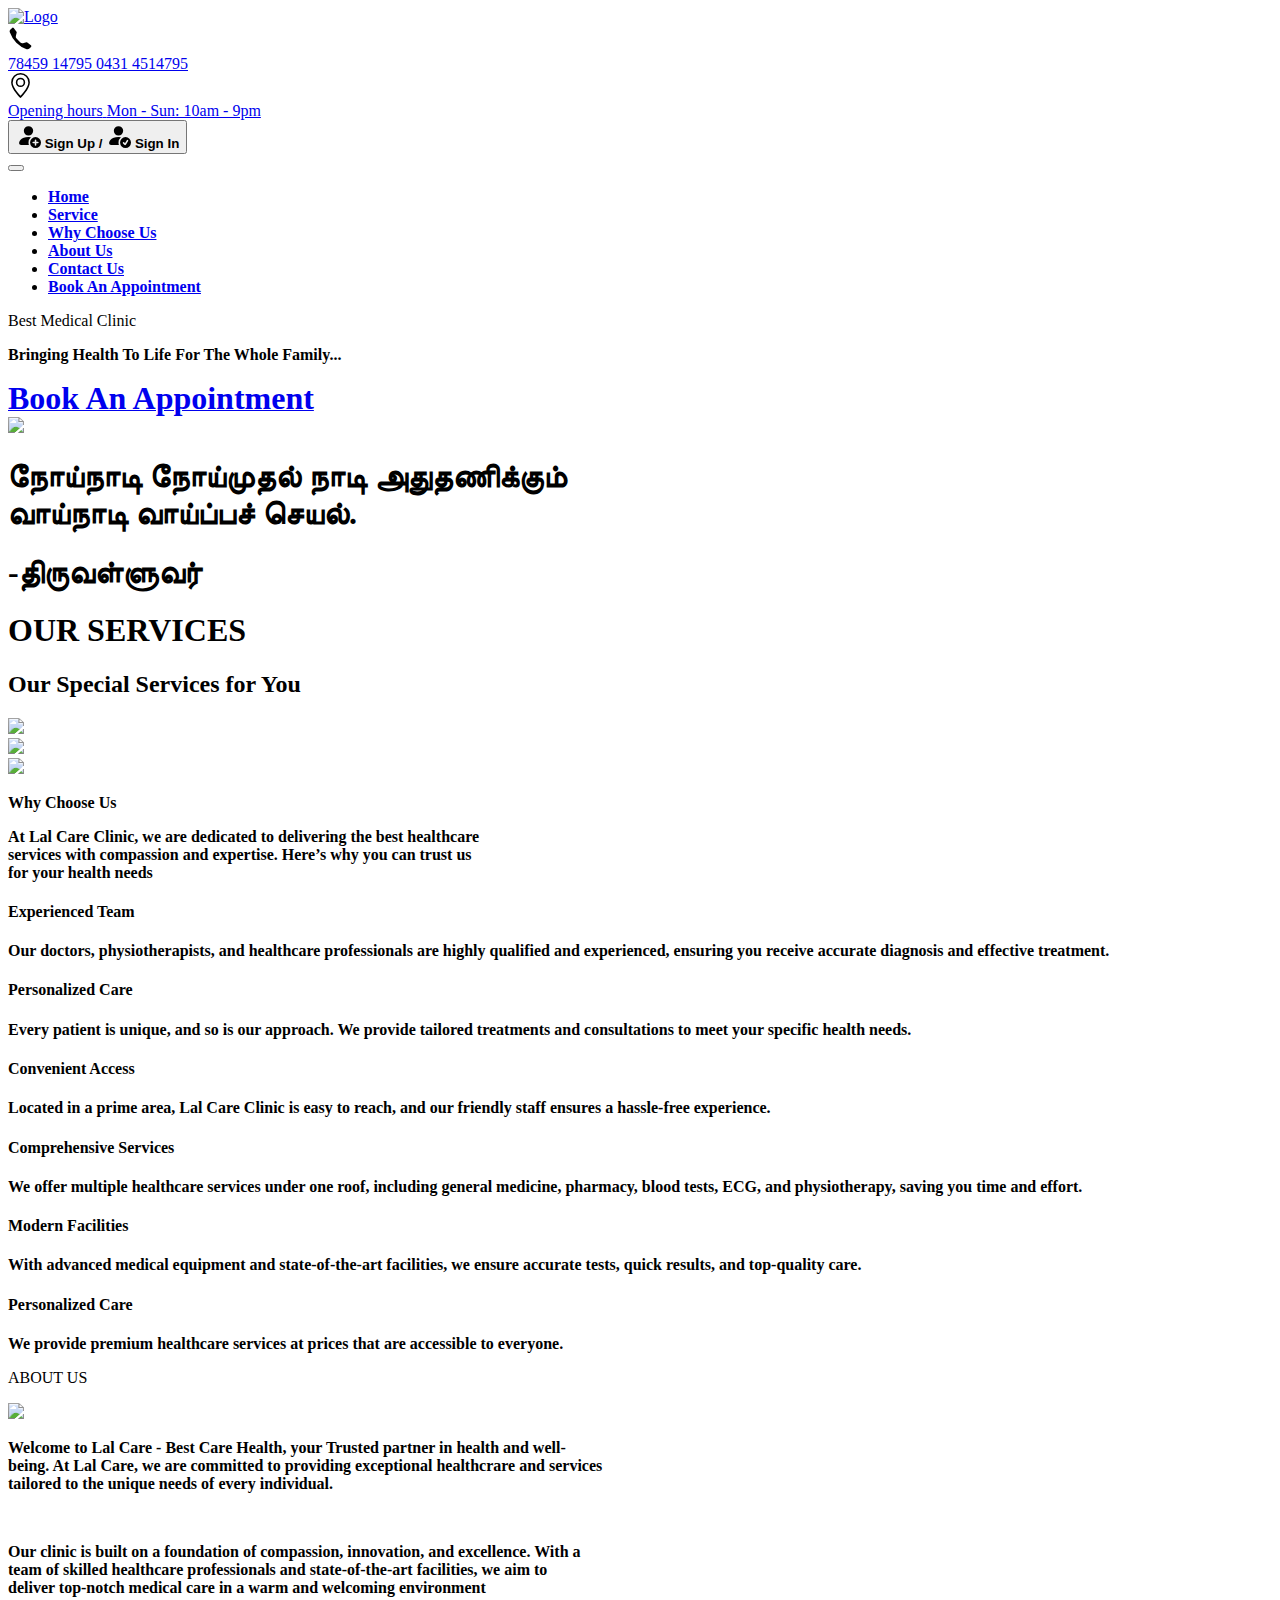
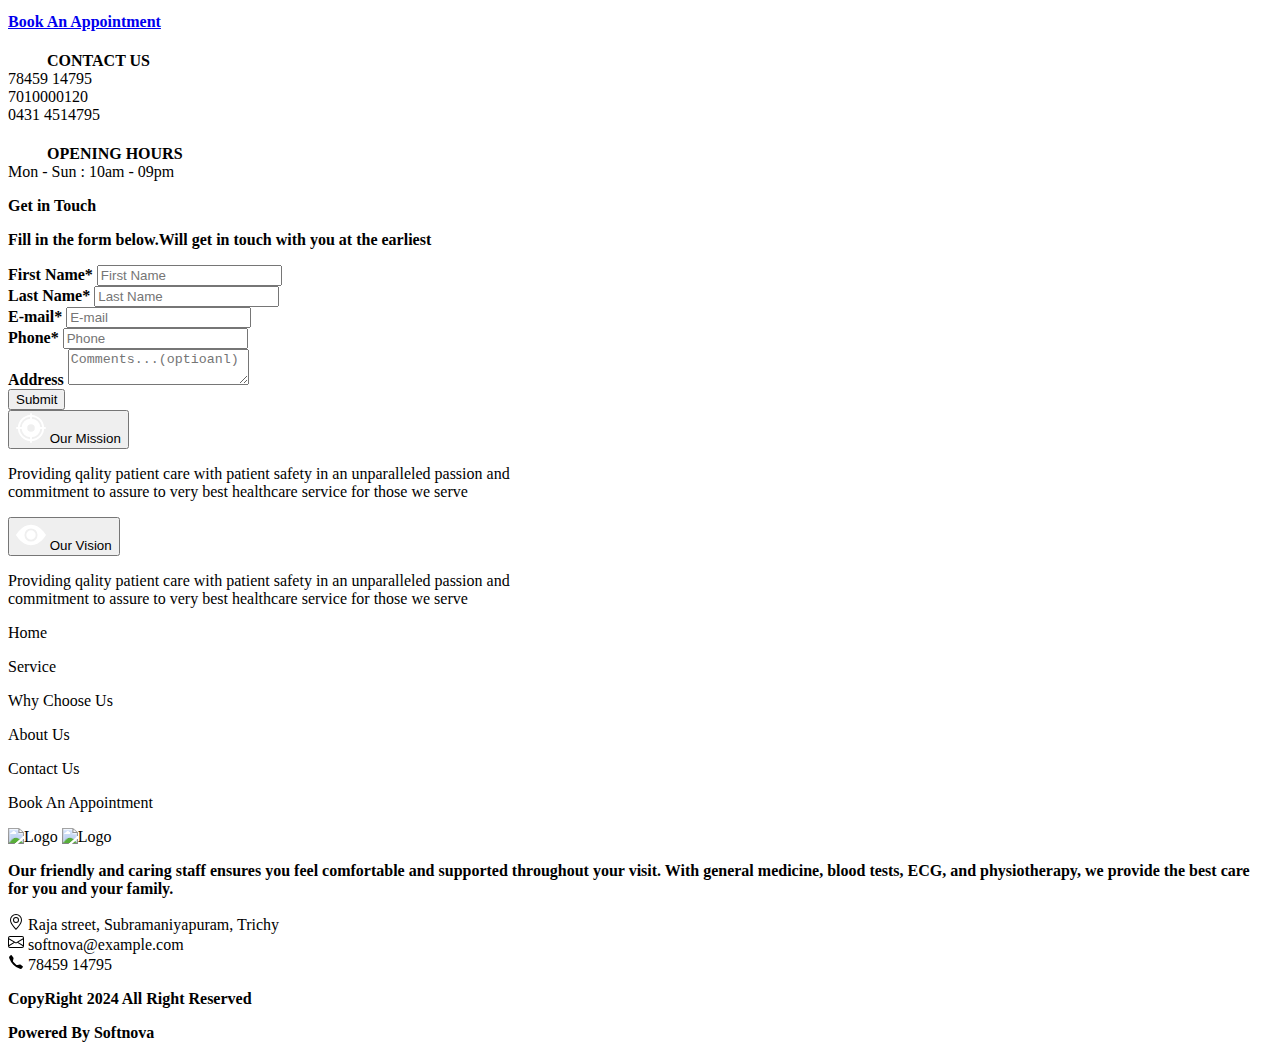
==== index.html @ 1b772f63 "Add files via upload" ====
<!DOCTYPE html>
<html lang="en">
<head>
    <meta charset="UTF-8">
    <meta name="viewport" content="width=device-width, initial-scale=1.0">
    <title>LaL Care 🏥</title>
    <link rel="icon" type="png" href="./assets/images/logos.png">
    <link rel="stylesheet" href="./assets/css/style.css">
    <link rel="stylesheet" href="./assets/css/font-awesome-4.7.0/font-awesome-4.7.0/css/font-awesome.min.css">
    <link rel="stylesheet" href="./assets/css/bootstrap-5.0.2-dist/bootstrap-5.0.2-dist/css/bootstrap.min.css">
    <script src="./assets/css/bootstrap-5.0.2-dist/bootstrap-5.0.2-dist/js/bootstrap.min.js"></script>
</head>
<body>
    <section class="all">
        <nav class="navbar navbar-light bg-light" id="white">
            <div class="container">
                <a class="navbar-brand d-flex flex-column flex-md-row align-items-center" href="#">
                    <img src="./assets/images/icons.png" alt="Logo" class="img-fluid" id="nav">
                    <div class="dum d-flex mt-2 mt-md-1 ms-md-5 align-items-center flex-wrap" id="left">
                        <div class="d-flex align-items-center me-md-3 mb-2 mb-md-0">
                            <svg xmlns="http://www.w3.org/2000/svg" width="25"  height="25" fill="black" class="bi bi-telephone" viewBox="0 0 16 16">
                                <path d="M3.654 1.328a.678.678 0 0 0-1.015-.063L1.605 2.3c-.483.484-.661 1.169-.45 1.77a17.6 17.6 0 0 0 4.168 6.608 17.6 17.6 0 0 0 6.608 4.168c.601.211 1.286.033 1.77-.45l1.034-1.034a.678.678 0 0 0-.063-1.015l-2.307-1.794a.68.68 0 0 0-.58-.122l-2.19.547a1.75 1.75 0 0 1-1.657-.459L5.482 8.062a1.75 1.75 0 0 1-.46-1.657l.548-2.19a.68.68 0 0 0-.122-.58z"/>
                            </svg>
                            <div class="ms-2">
                                <span class="font-size d-block">78459 14795</span>
                                <span class="font-size d-block">0431 4514795</span>
                            </div>
                        </div>
                        <div class="d-flex align-items-center mt-3 mt-md-0 ms-2" id="left1">
                            <svg xmlns="http://www.w3.org/2000/svg" width="25" height="25" fill="black" class="bi bi-geo-alt" viewBox="0 0 16 16">
                                <path d="M12.166 8.94c-.524 1.062-1.234 2.12-1.96 3.07A32 32 0 0 1 8 14.58a32 32 0 0 1-2.206-2.57c-.726-.95-1.436-2.008-1.96-3.07C3.304 7.867 3 6.862 3 6a5 5 0 0 1 10 0c0 .862-.305 1.867-.834 2.94M8 16s6-5.686 6-10A6 6 0 0 0 2 6c0 4.314 6 10 6 10"/>
                                <path d="M8 8a2 2 0 1 1 0-4 2 2 0 0 1 0 4m0 1a3 3 0 1 0 0-6 3 3 0 0 0 0 6"/>
                            </svg>
                            <div class="ms-2 ">
                                <span class="font-size d-block">Opening hours</span>
                                <span class="font-size d-block">Mon - Sun: 10am - 9pm</span>
                            </div>
                        </div>
                    </div>
                    <div class="dum ms-5">
                        <button type="button" class="btn btn-primary btn-xl ms-5" onclick="signupin()">
                            <svg xmlns="http://www.w3.org/2000/svg" width="25" height="25" fill="currentColor" class="bi bi-person-fill-add" viewBox="0 0 16 16">
                                <path d="M12.5 16a3.5 3.5 0 1 0 0-7 3.5 3.5 0 0 0 0 7m.5-5v1h1a.5.5 0 0 1 0 1h-1v1a.5.5 0 0 1-1 0v-1h-1a.5.5 0 0 1 0-1h1v-1a.5.5 0 0 1 1 0m-2-6a3 3 0 1 1-6 0 3 3 0 0 1 6 0"/>
                                <path d="M2 13c0 1 1 1 1 1h5.256A4.5 4.5 0 0 1 8 12.5a4.5 4.5 0 0 1 1.544-3.393Q8.844 9.002 8 9c-5 0-6 3-6 4"/>
                            </svg>
                           <b> Sign Up  /  </b>
                            <svg xmlns="http://www.w3.org/2000/svg" width="25" height="25" fill="currentColor" class="bi bi-person-fill-check" viewBox="0 0 16 16">
                                <path d="M12.5 16a3.5 3.5 0 1 0 0-7 3.5 3.5 0 0 0 0 7m1.679-4.493-1.335 2.226a.75.75 0 0 1-1.174.144l-.774-.773a.5.5 0 0 1 .708-.708l.547.548 1.17-1.951a.5.5 0 1 1 .858.514M11 5a3 3 0 1 1-6 0 3 3 0 0 1 6 0"/>
                                <path d="M2 13c0 1 1 1 1 1h5.256A4.5 4.5 0 0 1 8 12.5a4.5 4.5 0 0 1 1.544-3.393Q8.844 9.002 8 9c-5 0-6 3-6 4"/>
                            </svg>
                           <b>  Sign In</b>
                        </button>
                    </div>
                </a>
            </div>
        </nav>   
        <nav class="navbar navbar-expand-lg navbar-dark bg-dark">
            <div class="container-fluid">
                <button class="navbar-toggler" type="button" data-bs-toggle="collapse" data-bs-target="#navbarSupportedContent" aria-controls="navbarSupportedContent" aria-expanded="false" aria-label="Toggle navigation">
                    <span class="navbar-toggler-icon"></span>
                </button>
                <div class="collapse navbar-collapse" id="navbarSupportedContent">
                    <ul class="navbar-nav me-auto mb-2 mb-lg-0 w-100 justify-content-evenly">
                        <li class="nav-item">
                            <a class="nav-link text-white active" aria-current="page" href="#bg"><b>Home</b></a>
                        </li>
                        <li class="nav-item">
                            <a class="nav-link text-white" href="#bg2"><b>Service</b></a>
                        </li>
                        <li class="nav-item">
                            <a class="nav-link text-white" href="#bg3"><b>Why Choose Us</b></a>
                        </li>
                        <li class="nav-item">
                            <a class="nav-link text-white" href="#bg4"><b>About Us</b></a>
                        </li>
                        <li class="nav-item">
                            <a class="nav-link text-white" href="#us"><b>Contact Us</b></a>
                        </li>
                        <li class="nav-item bg-primary rounded">
                            <a class="nav-link text-white" href="//wa.me/6383151973?text=Hey!%20How's%10it%10going?%20Feeling%20any%20better?" target="_blank"><b>Book An Appointment</b></a>
                        </li>
                    </ul>
                </div>
            </div>
        </nav>
    </section>

    <section class="all">
        <div class="container-fluid" id="bg">
            <div class="row d-flex flex-column flex-lg-row align-items-center">
                <div class="col-lg-6 text-center text-lg-start pt-5 ps-lg-5" id="top">
                    <p class="size">Best Medical Clinic</p>
                    <p class="size1"><b><span id="blu1">Bringing Health </span> To Life For The Whole Family...</b></p>
                    <div class="d-flex justify-content-center mt-5">
                        <a href="//wa.me/6383151973?text=Hey!%20How's%10it%10going?%20Feeling%20any%20better?" target="_blank" id="btn" class="btn btn-primary btn-xl w-75 w-md-50">
                            <span style="font-size: xx-large; font-weight: bold;">Book An Appointment</span>
                        </a>
                    </div>
                </div>
                <div class="col-lg-6 d-flex justify-content-center">
                    <img src="./assets/images/single.png" class="single img-fluid">
                </div>
            </div>
        </div>
        <div class="container-fluid pt-5" id="bg1">
            <h1 id="thiru">நோய்நாடி நோய்முதல் நாடி அதுதணிக்கும் <br> வாய்நாடி வாய்ப்பச் செயல்.</h1>
            <h1 id="thiru1">-திருவள்ளுவர்</h1>
        </div>
    </section>

    <section class="all">
        <div class="container-fluid pt-5 pb-5" id="bg2">
            <h1 class="dum pt-5 text-center" id="our"><b>OUR SERVICES</b></h1>
            <h2 class="dum pt-2 text-center" id="our1">Our Special Services for You</h2>
            <div class="dum d-flex justify-content-center">
                <div class="row">
                    <div class="col-xl-4 col-lg-4 col-md-6 col-sm-12 text-center mb-4">
                        <img src="./assets/images/check.jpg" id="check" class="img-fluid">
                    </div>
                    <div class="col-xl-4 col-lg-4 col-md-6 col-sm-12 text-center mb-4">
                        <img src="./assets/images/blood.jpg" id="blood" class="img-fluid">
                    </div>
                    <div class="col-xl-4 col-lg-4 col-md-6 col-sm-12 text-center mb-4">
                        <img src="./assets/images/fracture.jpg" id="fracture" class="img-fluid">
                    </div>
                </div>
            </div>
        </div>
    </section>

    <section class="all">
        <div class="container-fluid mt-5" id="bg3">
            <p class="dum text-center text-white pt-5" id="choose"><b>Why Choose Us</b></p>
            <p class="dum text-center" id="choose1"><b>At Lal Care Clinic, we are dedicated to delivering the best healthcare <br> services with compassion and expertise. Here’s why you can trust us <br> for your health needs</b></p>
            <div class="container">
                <div class="row">
                    <div class="col-xl-6 col-lg-4 col-md-6 col-sm-12">
                        <div class="card mb-3" id="card">
                            <div class="card-body">
                                <h4 class="dum text-center"><b>Experienced Team</b></h4>
                                <p class="dum text-center"><b>Our doctors, physiotherapists, and healthcare professionals are highly
                                    qualified and experienced, ensuring you receive accurate diagnosis and
                                    effective treatment.</b></p>
                            </div>
                        </div>
                        <div class="card mb-3" id="card">
                            <div class="card-body">
                                <h4 class="dum text-center"><b>Personalized Care</b></h4>
                                <p class="dum text-center"><b>Every patient is unique, and so is our approach. We provide tailored
                                    treatments and consultations to meet your specific health needs.</b></p>
                            </div>
                        </div>
                        <div class="card mb-3" id="card">
                            <div class="card-body">
                                <h4 class="dum text-center"><b>Convenient Access</b></h4>
                                <p class="dum text-center"><b>Located in a prime area, Lal Care Clinic is easy to reach, and our friendly
                                    staff ensures a hassle-free experience.</b></p>
                            </div>
                        </div>
                    </div>
                    <div class="col-xl-6 col-lg-4 col-md-6 col-sm-12">
                        <div class="card mb-3" id="card">
                            <div class="card-body">
                                <h4 class="dum text-center"><b>Comprehensive Services</b></h4>
                                <p class="dum text-center"><b>We offer multiple healthcare services under one roof, including
                                    general medicine, pharmacy, blood tests, ECG, and physiotherapy,
                                    saving you time and effort.</b></p>
                            </div>
                        </div>
                        <div class="card mb-3" id="card">
                            <div class="card-body">
                                <h4 class="dum text-center"><b>Modern Facilities</b></h4>
                                <p class="dum text-center"><b>With advanced medical equipment and state-of-the-art facilities, we
                                    ensure accurate tests, quick results, and top-quality care.</b></p>
                            </div>
                        </div>
                        <div class="card mb-3" id="card">
                            <div class="card-body">
                                <h4 class="dum text-center"><b>Personalized Care</b></h4>
                                <p class="dum text-center"><b>We provide premium healthcare services at prices that are accessible
                                    to everyone.</b></p>
                            </div>
                        </div>
                    </div>
                </div>
            </div>
        </div>
    </section>
   
    <section class="all">
        <div class="container-fluid pt-5" id="bg4">
            <p class="dum text-center" id="about">ABOUT US</p>
            <div class="row col-xl-12 pt-4">
                <div class="col-xl-4 col-lg-2 col-md-4 col-sm-6">
                    <img src="./assets/images/about.png" id="aboutimg">
                </div>
                <div class="col-xl-8 col-lg-4 col-md-6 col-sm-12">
                    <p class="dum text-center" id="abouttxt"><b>Welcome to Lal Care - Best Care Health, your Trusted partner in health and well- <br> being. At Lal Care, we are committed to providing exceptional healthcrare and services <br>
                    tailored to the unique needs of every individual.</b></p>
                    <br>
                    <p class="dum text-center" id="abouttxt"><b>Our clinic is built on a foundation of compassion, innovation, and excellence. With a <br> team of skilled healthcare professionals and state-of-the-art facilities, we aim to <br> deliver top-notch medical care in a warm and welcoming environment</b></p>
                    <div class="d-flex justify-content-center mt-5">
                        <a href="//wa.me/6383151973?text=Hey!%20How's%10it%10going?%20Feeling%20any%20better?" target="_blank" id="btn1" class="btn btn-primary btn-xl w-75 w-md-50">
                            <span style="font-size:medium; font-weight: bold;">Book An Appointment</span>
                        </a>
                    </div>
                </div>
            </div>
        </div>
    </section>

    <section class="all">
        <div class="container-fluid pt-5" id="us">
            <div class="row col-xl-12">
                <div class="col-xl-6 pt-5 " id="grid1">
                    <div class="dum d-flex">
                        <div class="dum pt-5 ">
                            <svg xmlns="http://www.w3.org/2000/svg" width="35" height="35" fill="white" class="bi bi-telephone-fill" viewBox="0 0 16 16">
                                <path fill-rule="evenodd" d="M1.885.511a1.745 1.745 0 0 1 2.61.163L6.29 2.98c.329.423.445.974.315 1.494l-.547 2.19a.68.68 0 0 0 .178.643l2.457 2.457a.68.68 0 0 0 .644.178l2.189-.547a1.75 1.75 0 0 1 1.494.315l2.306 1.794c.829.645.905 1.87.163 2.611l-1.034 1.034c-.74.74-1.846 1.065-2.877.702a18.6 18.6 0 0 1-7.01-4.42 18.6 18.6 0 0 1-4.42-7.009c-.362-1.03-.037-2.137.703-2.877z"/>
                            </svg>
                            <span class="dum text-white" id="nums"><b>CONTACT US</b></span>
                        </div>
                        <div class="dum ps-3 pt-5">
                            <span class="dum text-black" id="nums1">78459 14795</span><br>
                            <span class="dum text-black" id="nums1">7010000120</span><br>
                            <span class="dum text-black" id="nums1">0431 4514795</span>
                        </div> 
                    </div>
                    <div class="dum pt-5">
                        <svg xmlns="http://www.w3.org/2000/svg" width="35" height="35" fill="white" class="bi bi-geo-alt-fill" viewBox="0 0 16 16">
                            <path d="M8 16s6-5.686 6-10A6 6 0 0 0 2 6c0 4.314 6 10 6 10m0-7a3 3 0 1 1 0-6 3 3 0 0 1 0 6"/>
                        </svg>
                        <span class="dum text-white" id="nums"><b>OPENING HOURS</b></span>
                    </div>
                    <div class="dum ps-3 pt-5">
                        <span class="dum text-black" id="nums2">Mon - Sun : 10am - 09pm</span><br>
                    </div>
                </div>
                <div class="col-xl-6 pt-5" style="width: 50%;" id="grid2">
                    <p class="dum text-center" id="touch1"><b>Get in Touch</b></p>
                    <p class="dum text-center"><b>Fill in the form below.Will get in touch with you at the earliest</b></p>
                    <div class="row ">
                        <div class="col-xl-6">
                            <label for="inputEmail4" class="form-label" id="forms"><b>First Name*</b></label>
                            <input type="text" class="form-control text-black" placeholder="First Name" id="fname" required>
                        </div>
                        <div class="col-xl-6">
                            <label for="inputEmail4" class="form-label" id="forms"><b>Last Name*</b></label>
                            <input type="text" class="form-control text-black" placeholder="Last Name" id="lname" required>
                        </div>
                    </div>
                    <div class="row pt-3">
                        <div class="col-xl-6">
                            <label for="inputEmail4" class="form-label" id="forms"><b>E-mail*</b></label>
                            <input type="email" class="form-control text-black" placeholder="E-mail" id="email" required>
                        </div>
                        <div class="col-xl-6">
                            <label for="inputEmail4" class="form-label" id="forms"><b>Phone*</b></label>
                            <input type="tel" class="form-control text-black" placeholder="Phone" id="phone" required>
                        </div>
                    </div>
                    <div class="row pt-3">
                        <div class="col-xl-12">
                            <label for="inputAddress" class="form-label" id="forms"><b>Address</b></label>
                            <textarea class="form-control text-black"  id="address"  placeholder="Comments...(optioanl)"></textarea>
                        </div>                  
                    </div>
                    <button type="button" id="btns" class="btn btn-danger btn-xl" onclick="sendWhatsApp()">Submit</button>
                </div>
            </div>
        </div>
    </section>

    <section class="all">
        <div class="container-fluid pt-5" id="bg5">
            <div class="container pt-5" id="border">
                <div>
                    <div class="dum d-flex justify-content-center">
                        <button type="button" id="bttn" class="btn btn-xl">
                            <svg xmlns="http://www.w3.org/2000/svg" width="30" height="30" fill="white" class="bi bi-crosshair2" viewBox="0 0 16 16">
                                <path d="M8 0a.5.5 0 0 1 .5.5v.518A7 7 0 0 1 14.982 7.5h.518a.5.5 0 0 1 0 1h-.518A7 7 0 0 1 8.5 14.982v.518a.5.5 0 0 1-1 0v-.518A7 7 0 0 1 1.018 8.5H.5a.5.5 0 0 1 0-1h.518A7 7 0 0 1 7.5 1.018V.5A.5.5 0 0 1 8 0m-.5 2.02A6 6 0 0 0 2.02 7.5h1.005A5 5 0 0 1 7.5 3.025zm1 1.005A5 5 0 0 1 12.975 7.5h1.005A6 6 0 0 0 8.5 2.02zM12.975 8.5A5 5 0 0 1 8.5 12.975v1.005a6 6 0 0 0 5.48-5.48zM7.5 12.975A5 5 0 0 1 3.025 8.5H2.02a6 6 0 0 0 5.48 5.48zM10 8a2 2 0 1 0-4 0 2 2 0 0 0 4 0"/>
                              </svg>
                              <span class="dum text-white ps-2" id="mission">Our Mission</span>
                        </button>
                    </div>
                    <p class="dum text-center pt-3" id="mission1">Providing qality patient care with patient safety in an unparalleled passion and <br> commitment to assure to very best healthcare service for those we serve</p>
                </div>
                <div class="dum pt-3 pb-2">
                    <div class="dum d-flex justify-content-center">
                        <button type="button" id="bttn" class="btn btn-xl">
                            <svg xmlns="http://www.w3.org/2000/svg" width="30" height="30" fill="white" class="bi bi-eye-fill" viewBox="0 0 16 16">
                                <path d="M10.5 8a2.5 2.5 0 1 1-5 0 2.5 2.5 0 0 1 5 0"/>
                                <path d="M0 8s3-5.5 8-5.5S16 8 16 8s-3 5.5-8 5.5S0 8 0 8m8 3.5a3.5 3.5 0 1 0 0-7 3.5 3.5 0 0 0 0 7"/>
                            </svg>
                            <span class="dum text-white ps-2" id="mission">Our Vision</span>
                        </button>
                    </div>
                    <p class="dum text-center pt-3" id="mission1">Providing qality patient care with patient safety in an unparalleled passion and <br> commitment to assure to very best healthcare service for those we serve</p>
                </div>
            </div>
        </div>
        <div class="container-fluid pt-5">
            <div class="row" id="bg6">
                <div class="col-xl-3 col-lg-4 col-md-4 col-sm-12" id="foots">
                    <p class="foot">Home</p>
                    <p class="foot">Service</p>
                    <p class="foot">Why Choose Us</p>
                    <p class="foot">About Us</p>
                    <p class="foot">Contact Us</p>
                    <p class="foot">Book An Appointment</p>
                </div>
                <div class="col-xl-6 col-lg-4 col-md-4 col-sm-12" id="log">
                    <div class="dum d-flex">
                        <img src="./assets/images/logos.png" width="150px" height="150px" id="foots1" alt="Logo">
                        <img src="./assets/images/text.png"  id="lal" alt="Logo">
                    </div>
                    <p id="foots2">
                        <b>
                            Our friendly and caring staff ensures you feel comfortable and supported throughout your visit.
                            With general medicine, blood tests, ECG, and physiotherapy, we provide the best care for you and your family.
                        </b>
                    </p>
                </div>
                <div class="col-xl-3 col-lg-4 col-md-4 col-sm-12" id="cont">
                    <div class="dum pt-2">
                        <svg xmlns="http://www.w3.org/2000/svg" width="16" height="16" fill="currentColor" class="bi bi-geo-alt" viewBox="0 0 16 16">
                            <path d="M12.166 8.94c-.524 1.062-1.234 2.12-1.96 3.07A32 32 0 0 1 8 14.58a32 32 0 0 1-2.206-2.57c-.726-.95-1.436-2.008-1.96-3.07C3.304 7.867 3 6.862 3 6a5 5 0 0 1 10 0c0 .862-.305 1.867-.834 2.94M8 16s6-5.686 6-10A6 6 0 0 0 2 6c0 4.314 6 10 6 10"/>
                            <path d="M8 8a2 2 0 1 1 0-4 2 2 0 0 1 0 4m0 1a3 3 0 1 0 0-6 3 3 0 0 0 0 6"/>
                        </svg>
                        <span>Raja street, Subramaniyapuram, Trichy</span>
                    </div>
                    <div class="dum pt-3">
                        <svg xmlns="http://www.w3.org/2000/svg" width="16" height="16" fill="currentColor" class="bi bi-envelope" viewBox="0 0 16 16">
                            <path d="M0 4a2 2 0 0 1 2-2h12a2 2 0 0 1 2 2v8a2 2 0 0 1-2 2H2a2 2 0 0 1-2-2zm2-1a1 1 0 0 0-1 1v.217l7 4.2 7-4.2V4a1 1 0 0 0-1-1zm13 2.383-4.708 2.825L15 11.105zm-.034 6.876-5.64-3.471L8 9.583l-1.326-.795-5.64 3.47A1 1 0 0 0 2 13h12a1 1 0 0 0 .966-.741M1 11.105l4.708-2.897L1 5.383z"/>
                        </svg>
                        <span>softnova@example.com</span>
                    </div>
                    <div class="dum pt-3">
                        <svg xmlns="http://www.w3.org/2000/svg" width="16" height="16" fill="currentColor" class="bi bi-telephone" viewBox="0 0 16 16">
                            <path d="M3.654 1.328a.678.678 0 0 0-1.015-.063L1.605 2.3c-.483.484-.661 1.169-.45 1.77a17.6 17.6 0 0 0 4.168 6.608 17.6 17.6 0 0 0 6.608 4.168c.601.211 1.286.033 1.77-.45l1.034-1.034a.678.678 0 0 0-.063-1.015l-2.307-1.794a.68.68 0 0 0-.58-.122l-2.19.547a1.75 1.75 0 0 1-1.657-.459L5.482 8.062a1.75 1.75 0 0 1-.46-1.657l.548-2.19a.68.68 0 0 0-.122-.58z"/>
                        </svg>
                        <span>78459 14795</span>
                    </div>
                </div>
                <div class="row d-flex pt-4">
                    <div class="col-xl-6">
                        <p id="rights"><b>CopyRight 2024 All Right Reserved</b></p>
                    </div>
                    <div class="col-xl-6 text-end">
                        <p id="soft"><b>Powered By Softnova</b></p>
                    </div>                    
                </div>
            </div>
        </div>
    </section>
    <script src="./assets/js/script.js"></script>   
</body>
</html>
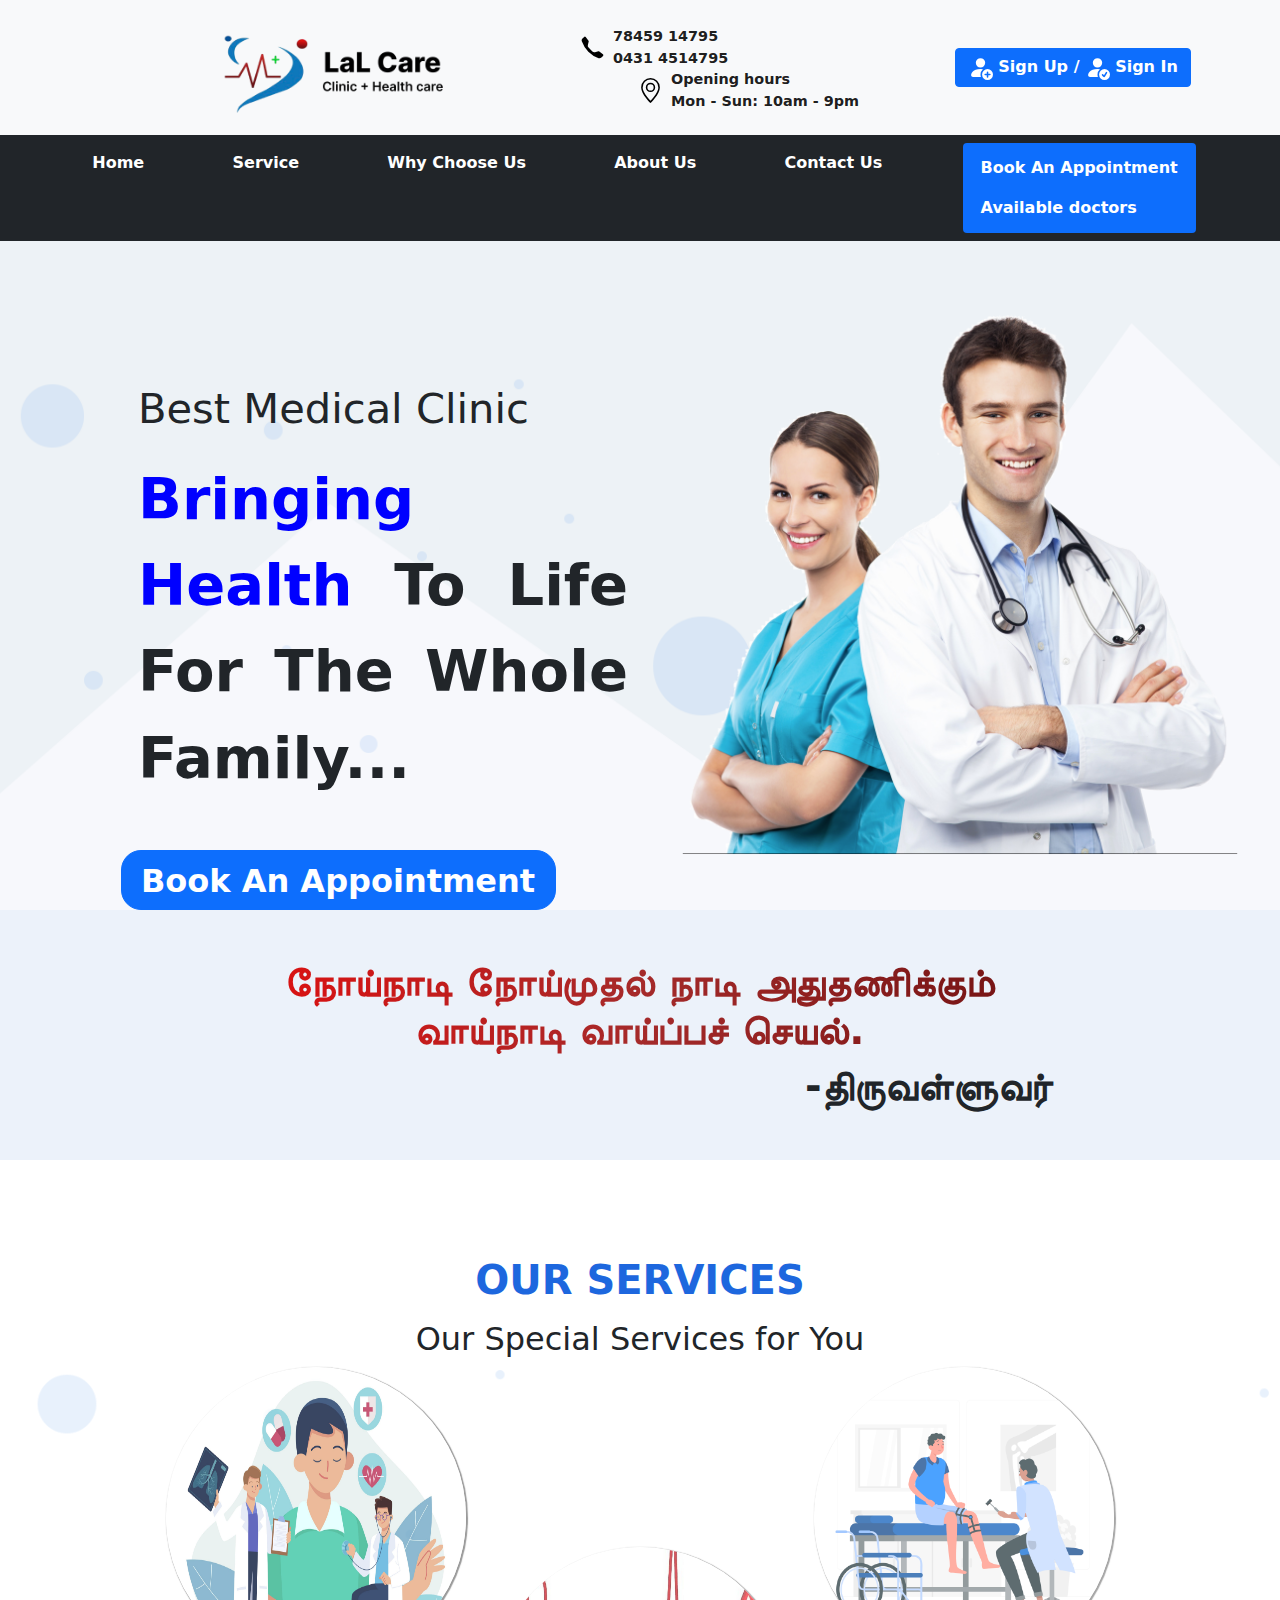
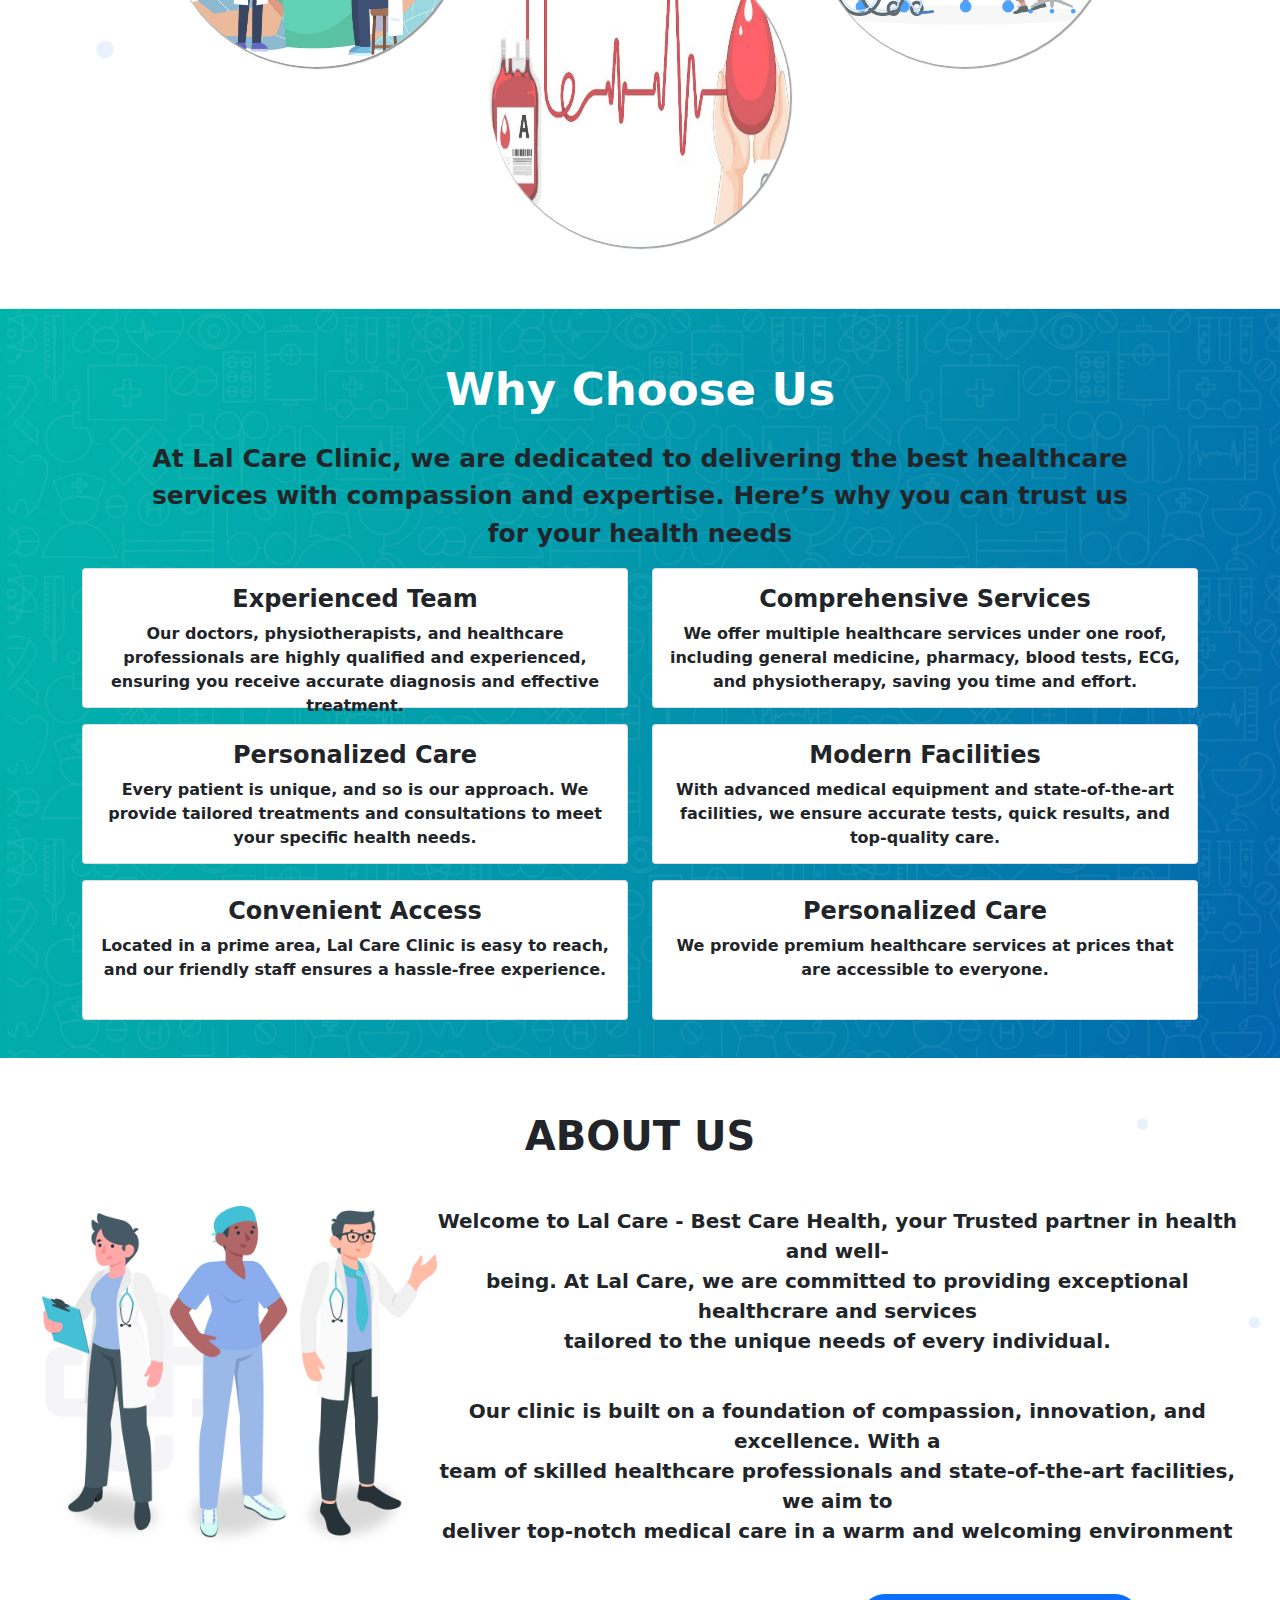
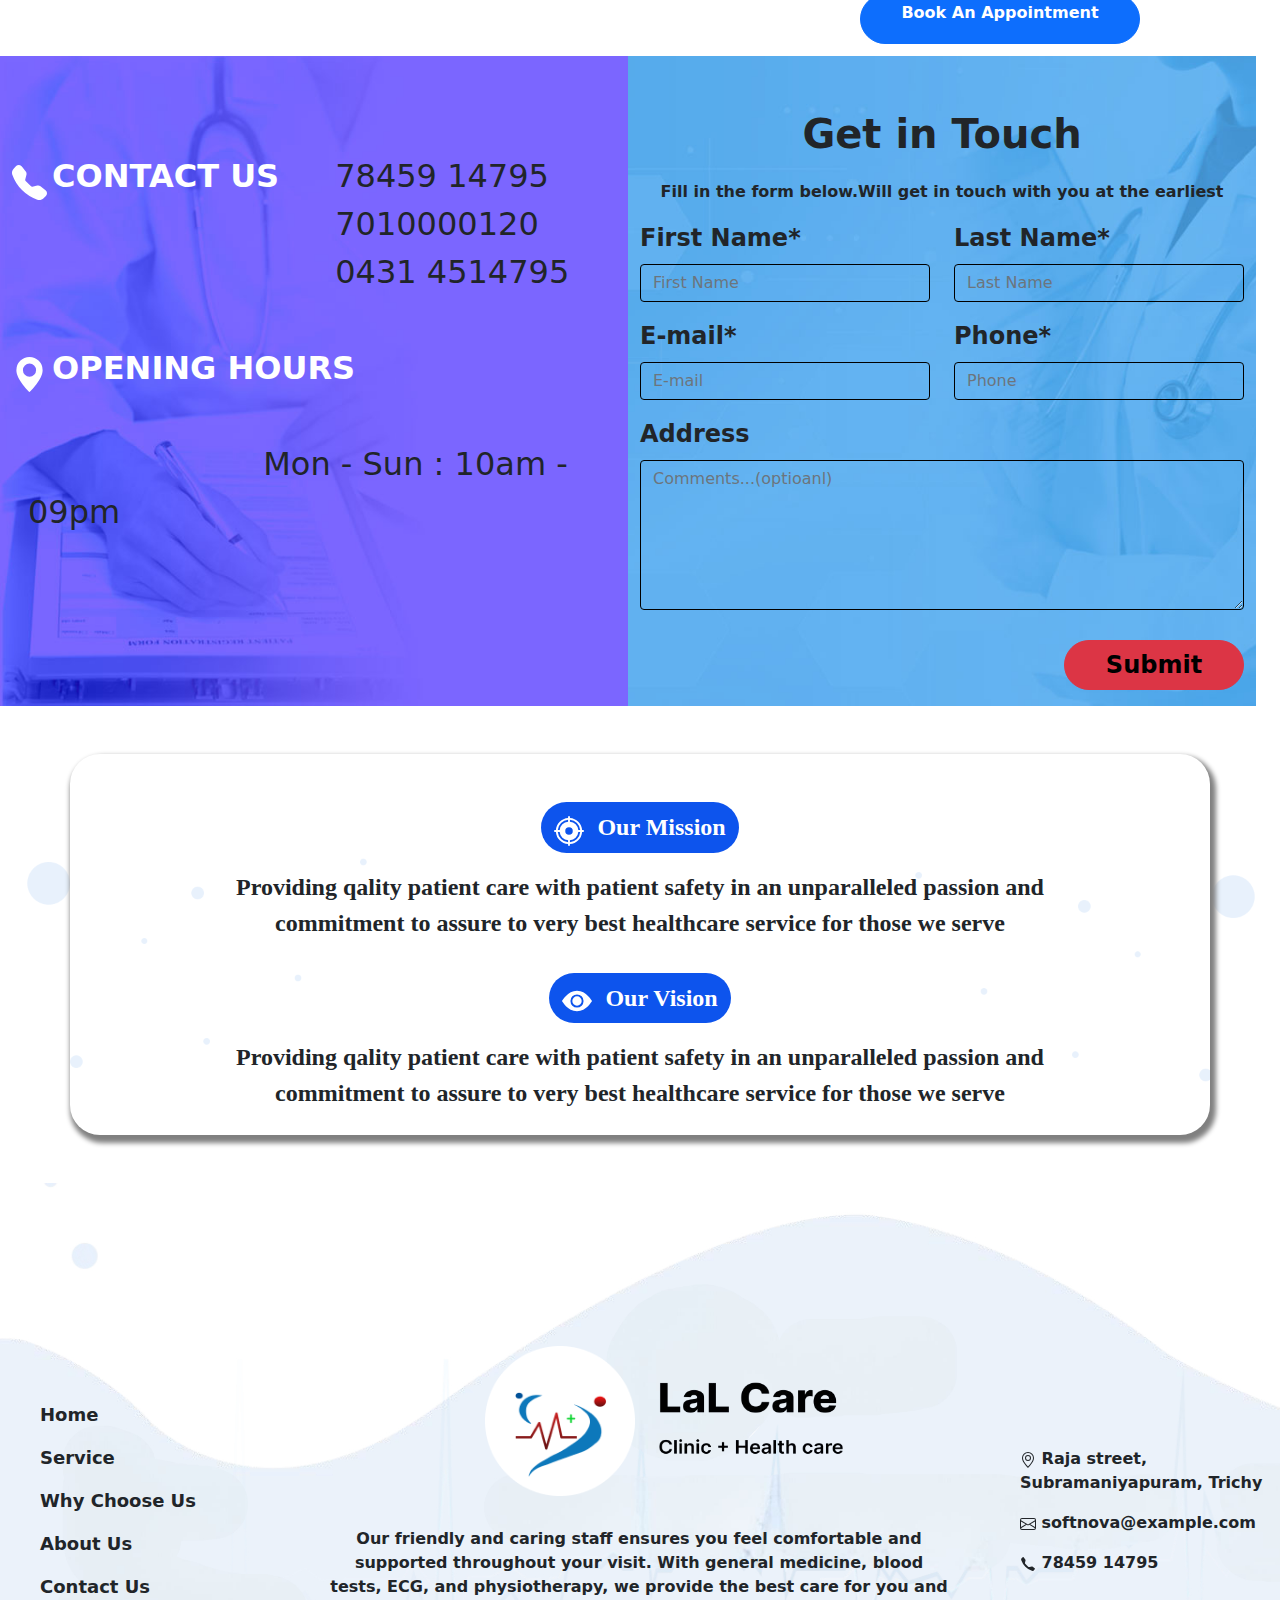
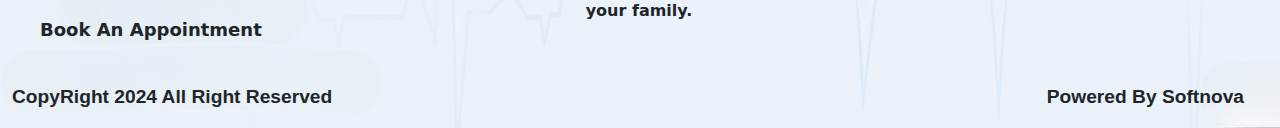
==== commit dadb7878: "Update index.html" ====
--- a/index.html
+++ b/index.html
@@ -77,7 +77,9 @@
                             <a class="nav-link text-white" href="#us"><b>Contact Us</b></a>
                         </li>
                         <li class="nav-item bg-primary rounded">
-                            <a class="nav-link text-white" href="//wa.me/6383151973?text=Hey!%20How's%10it%10going?%20Feeling%20any%20better?" target="_blank"><b>Book An Appointment</b></a>
+                            <a class="nav-link text-white" href="booking.html" target="_blank"><b>Book An Appointment</b></a>
+                            <a class="nav-link text-white" href="doctors.html" target="_blank"><b>Available doctors</b></a>
+                            
                         </li>
                     </ul>
                 </div>
@@ -355,4 +357,4 @@
     </section>
     <script src="./assets/js/script.js"></script>   
 </body>
-</html>+</html>
--- a/assets/css/style.css
+++ b/assets/css/style.css
@@ -0,0 +1,569 @@
+#nav {
+    max-width: 400px;
+    height: auto;
+    padding-left: 120px;
+}
+.font-size {
+    font-size: 0.9rem;
+}
+#left,#left1{
+    font-weight: bold;
+    padding-left: 50px;
+}
+.rounded {
+    padding: 5px 10px;
+    border-radius: 5px;
+}
+#bg {
+    background-image: url('./../images/background.png');
+    background-size: cover;
+    background-repeat: no-repeat;
+    min-height: 650px;
+}
+.single {
+    width: 100%;
+    height: auto;
+    scale: 0.9;
+}
+#top {
+    margin-top: 7%;
+}
+.size {
+    font-size: 2.6rem;
+    padding-left: 90px;
+    font-weight: 500;
+}
+.size1 {
+    font-size: 3.6rem;
+    text-align: justify;
+    padding-left: 90px;
+}
+#blu1 {
+    color: blue;
+}
+#btn {
+    max-width: 550px;
+    height: 60px;
+    border-radius: 20px;
+}
+#bg1 {
+    background-image: url('./../images/thirukkuralbg.png');
+    background-repeat: no-repeat;
+    background-size: cover;
+    min-height: 250px;
+}
+#thiru {
+    font-weight: bolder;
+    text-align: center;
+    background: linear-gradient(to right, red, brown, rgb(86, 6, 6)); 
+    -webkit-text-fill-color: transparent; 
+    -webkit-background-clip: text; 
+}
+#thiru1 {
+    text-align: center;
+    font-weight: bolder;
+    margin-left: 46%;
+}
+#bg2{
+    background-image: url('./../images/threebg.png');
+    background-size: cover;
+    background-repeat: no-repeat;
+    height: 700px;
+}
+#our{
+    text-align: center;
+    color: rgb(29, 103, 222);
+}
+#our1{
+    text-align: center;
+}
+#check{
+    width: 300px;
+    height: 300px;
+    border-radius: 50%;
+    opacity: 0.8;
+    box-shadow: 1px 1px 1px 1px gray;
+}
+#fracture{
+    width: 300px;
+    height: 300px;
+    border-radius: 50%;
+    opacity: 0.7;
+    box-shadow: 1px 1px 1px 1px gray;
+}
+#blood{
+    width: 300px;
+    height: 300px;
+    border-radius: 50%;
+    opacity: 0.7;
+    box-shadow: 1px 1px 1px 1px gray;
+    margin-top: 60%;
+}
+#bg3{
+    background-image: url('./../images/bg3.jpg');
+    margin-top: 80px;
+    background-size: cover;
+    background-repeat: no-repeat;
+    height: 750px;
+}
+#choose{
+    font-size: 45px;
+}
+#choose1{
+    font-size: 25px;
+}
+.col-xl-6 .card{
+    height: 140px;
+}
+#card:hover{
+    height: 140px;
+    border-radius: 60px;
+    background-color: rgb(6, 2, 39);
+    color: white;
+    transition: all 0.3s ease-in-out;
+}
+#bg4{
+    background-image: url('./../images/fourbg.png');
+    background-size: cover;
+    background-repeat: no-repeat;
+    height: 550px;
+}
+#about{
+    font-size: 40px;
+    font-weight: bold;
+}
+#aboutimg{
+    width: 100%;
+    height: auto;
+    margin-left: 30px;
+}
+#abouttxt{
+    font-size:20px;
+}
+#btn1{
+    max-width: 280px;
+    height: 50px;
+    border-radius: 30px;
+    margin-left: 40%;
+}
+#grid1{
+    background-image: url('./../images/one.jpg');
+    background-size: cover;
+    background-repeat: no-repeat;
+    width: 50%;
+    height: 650px;
+}
+#grid2{
+    background-image: url('./../images/two.jpg');
+    background-size: cover;
+    background-repeat: no-repeat;
+    height: 650px;
+}
+#nums{
+    font-size: xx-large;
+    font-weight: bold;
+}
+#nums1{
+    font-size: xx-large;
+    padding-left: 40px;
+    padding-top: 30px;
+}
+#nums2{
+    font-size: xx-large;
+    padding-left: 40%;
+    padding-top: 30px;
+}
+#touch1{
+    font-size: 40px;
+}
+#forms{
+    font-size: x-large;
+}
+#fname,#lname,#email,#phone,#address{
+    background: transparent;
+    border-color: black;
+}
+#address{
+    height: 150px;
+}
+#btns{
+    margin-top: 30px;
+    color: black;
+    width: 180px;
+    height: 50px;
+    font-weight: bold;
+    font-size: x-large;
+    border-radius: 30px;
+    float: inline-end;
+}
+#bg5{
+    background-image: url('./../images/threebg.png');
+    background-size: cover;
+    background-repeat: no-repeat;
+    height: auto;
+    object-fit: cover;
+}
+#mission{
+    font-size: x-large;
+    font-weight: bold;
+    text-align: center;
+    font-family: 'Times New Roman', Times, serif;
+}
+#mission1{
+    font-size: x-large;
+    font-weight: bold;
+    text-align: center;
+    font-family: 'Times New Roman', Times, serif;
+}
+#bttn{
+    background-color: rgb(13, 84, 237);
+    border-radius: 30px;
+}
+#border{
+    box-shadow: 3px 5px 5px 3px gray;
+    border-radius: 30px;
+}
+#bg6{
+    background-image: url('./../images/foot.jpg');
+    background-size: cover;
+    background-repeat: no-repeat;
+    height: auto;
+}
+#foots{
+    padding-top:17%;
+    padding-left: 40px;
+}
+.foot{
+    font-weight: bold;
+    font-size: large;
+}
+#foots1{
+   margin-left:25%;
+    margin-top: 15%;
+}
+#lal{
+    margin-top: 14%;
+    width:250px;
+    height:150px;
+}
+#foots2{
+    padding-top: 5%;
+    text-align: center;
+}
+#log{
+    padding-top: 70px;
+    padding-left: 10px;
+}
+#cont{
+    padding-top: 20%;
+    font-weight: bold;
+    padding-left: 60px;
+}
+#rights,#soft{
+    font-size: larger;
+    font-family: 'Gill Sans', 'Gill Sans MT', Calibri, 'Trebuchet MS', sans-serif;
+}
+#soft{
+    font-size: larger;
+    font-family: 'Gill Sans', 'Gill Sans MT', Calibri, 'Trebuchet MS', sans-serif;
+    text-align: end;
+}
+
+
+@media (max-width: 768px) {
+    .navbar-nav .nav-link {
+        font-size: 0.8rem;
+    }
+    #nav {
+        max-width: 150px;
+        padding-left: 0;
+    }
+    #left{
+        padding-left: 0;
+        font-weight: 0;
+    }
+    #left1{
+        padding-left: 0;
+        font-weight: 0;
+        padding-bottom: 35px;
+    }
+    #left2{
+        padding-left: 0;
+        font-weight: 0;
+    }
+    .size {
+        font-size: 1.5rem;
+        padding-left: 0;
+    }
+    .size1 {
+        font-size: 2rem;
+        padding-left: 0;
+    }
+    #thiru1 {
+        margin-left: 0;
+    }
+    #bg {
+        min-height: 500px;
+    }
+    #check, #fracture, #blood {
+        width: 180px;
+        height: 150px;
+    }
+    #bg3 {
+        height: 1500px;
+    }
+    #grid1{
+        height: auto;
+    }
+    #grid2{
+        height: auto;
+    }
+    #nums{
+        font-size: large;
+        font-weight: bold;
+    }
+    #nums1{
+        font-size: large;
+        padding-left: 0;
+        padding-top: 0;
+    }
+    #nums2{
+        font-size: large;
+        padding-left: 0;
+        padding-top: 0;
+    }
+    #address{
+        height: auto;
+    }
+    #btns{
+        margin-top: 10px;
+        color: black;
+        width: 180px;
+        height: auto;
+        font-weight: bold;
+        font-size: large;
+        border-radius: 30px;
+    }
+    .col-xl-6 .card{
+        height: auto;
+    }
+    #bg6 {
+        background-size: cover, cover;
+        background-position: top, top;
+        width: auto;
+        height: auto;
+    }
+
+    #foots {
+        padding-top: 10%;
+        text-align: center;
+        padding-left: 0;
+    }
+
+    .foot {
+        font-size: medium;
+    }
+
+    #foots1 {
+        padding-left: 0;
+        width: 200px;
+        height: 120px;
+    }
+
+    #foots2 {
+        padding-top: 10%;
+        font-size: small;
+    }
+
+    #log {
+        padding-top: 20px;
+        padding-left: 0;
+        text-align: center;
+    }
+
+    #cont {
+        padding-top: 15%;
+        text-align: center;
+        padding-left: 0;
+    }
+
+    #rights,
+    #soft {
+        font-size: medium;
+        text-align: center;
+    }
+    #lal{
+        margin-top: 0;
+        width:150px;
+        height:auto;
+    }
+}
+
+@media (max-width: 1200px) {
+    #check, #fracture, #blood {
+        width: 250px;
+        height: 250px;
+    }
+    #left1{
+        padding-left: 0;
+        font-weight: 0;
+    }
+    #address{
+        height: auto;
+    }
+    #btns{
+        margin-top: 10px;
+        color: black;
+        width: 180px;
+        height: auto;
+        font-weight: bold;
+        font-size: large;
+        border-radius: 30px;
+    }
+    .col-xl-6 .card{
+        height: auto;
+    }
+    #lal{
+        margin-top: 0;
+    }
+    #bg6 {
+        background-size: cover, cover;
+        background-position: top, top;
+        width: auto;
+        height: auto;
+    }
+}
+@media (max-width: 992px) {
+    #check, #fracture, #blood {
+        width: 200px;
+        height: 200px;
+    }
+    #blood {
+        margin-top: 5%;
+    }
+    #left1{
+        padding-left: 0;
+        font-weight: 0;
+    }
+    #address{
+        height: auto;
+    }
+    #btns{
+        margin-top: 10px;
+        color: black;
+        width: 180px;
+        height: auto;
+        font-weight: bold;
+        font-size: large;
+        border-radius: 30px;
+    }
+    .col-xl-6 .card{
+        height: auto;
+    }
+    #lal{
+        margin-top: 0;
+        width:150px;
+        height:auto;
+    }
+    #bg6 {
+        background-size: cover, cover;
+        background-position: top, top;
+        width: auto;
+        height: auto;
+    }
+}
+@media (max-width: 576px) {
+    #check, #fracture, #blood {
+        width: 150px;
+        height: 150px;
+    }
+    #bg3 {
+        height: 1500px;
+    }
+    #blood {
+        margin-top: 0;
+    }
+    #left1{
+        padding-left: 0;
+        font-weight: 0;
+    }
+    #address{
+        height: auto;
+    }
+    #btns{
+        margin-top: 10px;
+        color: black;
+        width: 180px;
+        height: auto;
+        font-weight: bold;
+        font-size: large;
+        border-radius: 30px;
+    }
+    .col-xl-6 .card{
+        height: auto;
+    }
+    #lal{
+        margin-top: 0;
+        width:150px;
+        height:auto;
+    }
+    #bg6 {
+        background-size: cover, cover;
+        background-position: top, top;
+        width: auto;
+        height: auto;
+    }
+}
+@media (min-width: 769px) and (max-width: 1024px) {
+    #bg6 {
+        background-size: 100% 50%, 100% 50%;
+        background-position: top, center;
+    }
+
+    #foots {
+        padding-top: 15%;
+        padding-left: 20px;
+    }
+
+    .foot {
+        font-size: larger;
+    }
+
+    #foots1 {
+        width: 250px;
+        height: 150px;
+    }
+
+    #foots2 {
+        font-size: medium;
+    }
+
+    #log {
+        padding-top: 50px;
+        text-align: center;
+    }
+
+    #cont {
+        padding-top: 20%;
+        padding-left: 10px;
+    }
+
+    #rights,
+    #soft {
+        font-size: large;
+    }
+    #lal{
+        margin-top: 0;
+        width:150px;
+        height:auto;
+    }
+    #bg6 {
+        background-size: cover, cover;
+        background-position: top, top;
+        width: auto;
+        height: auto;
+    }
+    
+}
+
+
